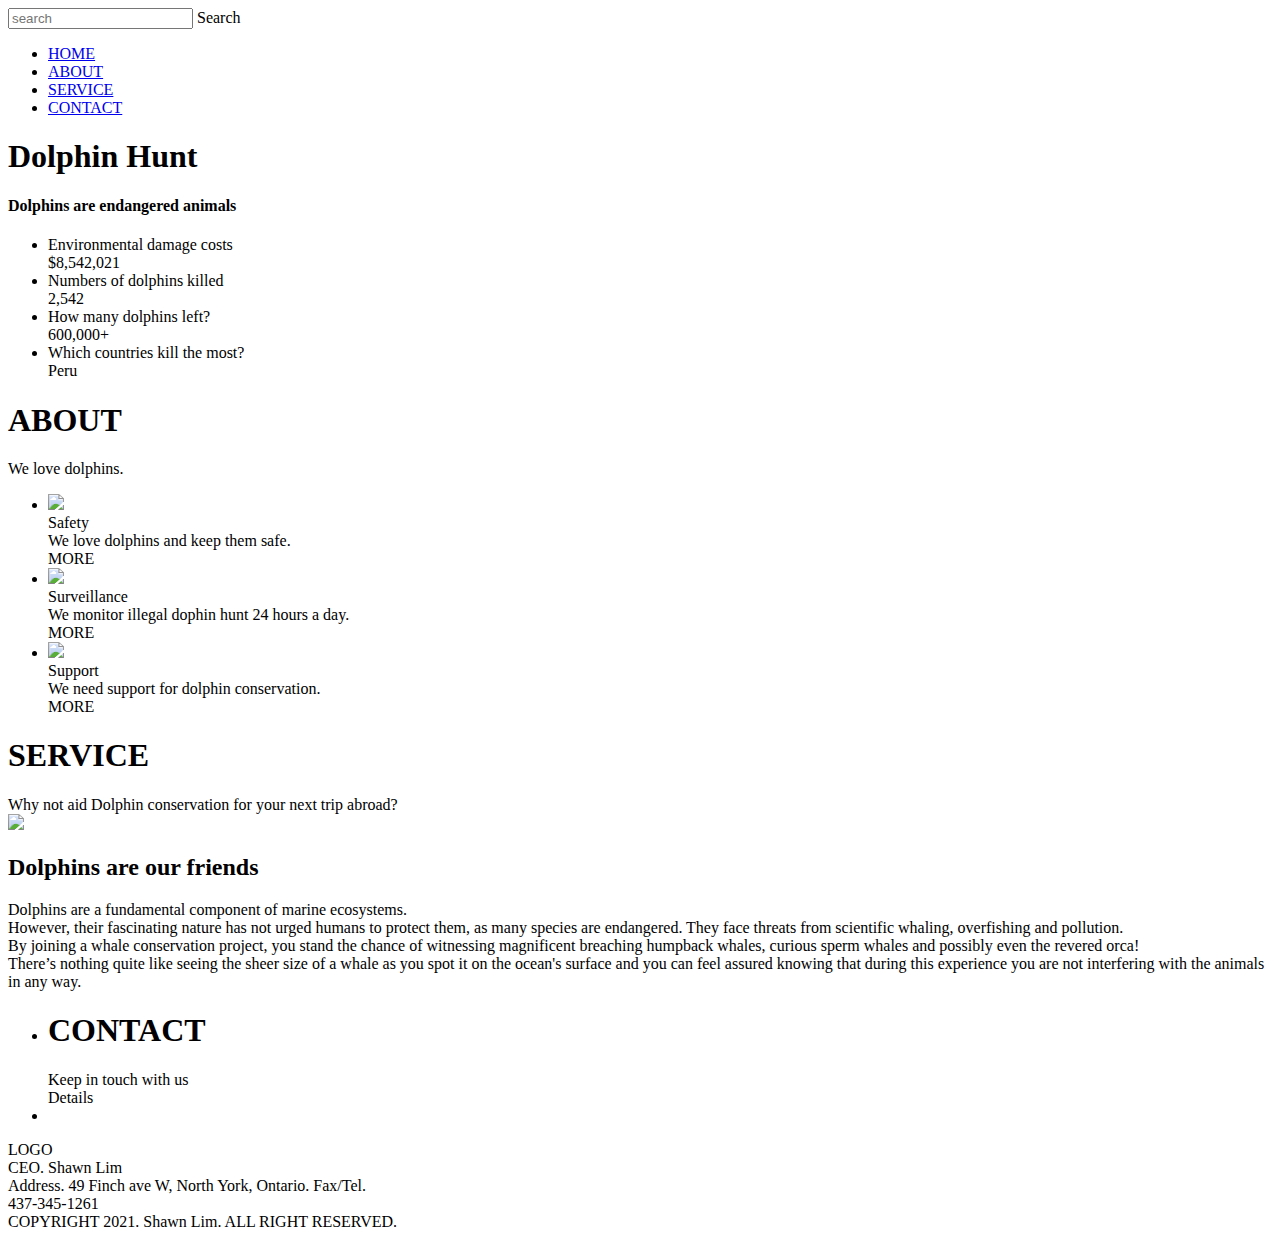
==== index.html @ 5cba8f2c "Rename home.html to index.html" ====
<!doctype html>
<html lang="ko">
  <head>
    <link href="https://fonts.googleapis.com/css2?family=Lato:wght@300&display=swap" rel="stylesheet">
    <link rel="stylesheet" type="text/css" href="style.css">
  </head>
  <body>
    <div class="wrap">
      <div class="intro_bg">
        <div class="header">
          <div class="searchArea">
            <form>
              <input type="search" placeholder="search">
              <span>Search</span>
            </form>
          </div>
          <ul class="nav">
            <li><a href="#">HOME</a></li>
            <li><a href="#">ABOUT</a></li>
            <li><a href="#">SERVICE</a></li>
            <li><a href="#">CONTACT</a></li>
          </ul>
        </div>
        <div class="intro_text">
          <h1>Dolphin Hunt</h1>
          <h4 class="contents1">Dolphins are endangered animals</h4>
        </div>
      </div>
      </div>
      <!-- intro end-->
      <ul class="amount">
        <li>
          <div>
            <div class="contents1">Environmental damage costs</div>
            <div class="result">$8,542,021</div>
          </div>
        </li>
        <li>
          <div>
            <div class="contents1">Numbers of dolphins killed</div>
            <div class="result">2,542</div>
          </div>
        </li>
        <li>
          <div>
            <div class="contents1">How many dolphins left?</div>
            <div class="result">600,000+</div>
          </div>
        </li>
        <li>
            <div>
              <div class="contents1">Which countries kill the most?</div>
              <div class="result">Peru</div>
            </div>
        </li>
      </ul>
      <!-- amount end -->

      <div class="main_text0">
        <h1>ABOUT</h1>
        <div class="contents1">We love dolphins.</div>
        
        <ul class="icons">
          <li>
            <div class="icon_img">
              <img src="image/icon2.svg">
            </div>
            <div class="contents1_bold">Safety</div>
            <div class="contents2">
              We love dolphins and keep them safe.
            </div>
            <div class="more">
              MORE
            </div>
          </li>

          <li>
            <div class="icon_img">
              <img src="image/icon0.svg">
            </div>
            <div class="contents1_bold">Surveillance</div>
            <div class="contents2">
              We monitor illegal dophin hunt 24 hours a day.
            </div>
            <div class="more">
              MORE
            </div>
          </li>

          <li>
            <div class="icon_img">
              <img src="image/icon1.svg">
            </div>
            <div class="contents1_bold">Support</div>
            <div class="contents2">
              We need support for dolphin conservation.
            </div>
            <div class="more">
              MORE
            </div>
          </li>
        </ul>
      </div>

      <div class="main_text1">
        <h1>SERVICE</h1>
        <div class="contents1">Why not aid Dolphin conservation for your next trip abroad?</div>
        <div class="service">
          <div class="food_photo">
            <img src="image/dolphins.jpg">
          </div>
          <div class="contents2">
              <h2>Dolphins are our friends</h2>
              Dolphins are a fundamental component of marine ecosystems.<br>
               However, their fascinating nature has not urged humans to protect them, as many species are 
               endangered. They face threats from scientific whaling, overfishing and pollution.<br>
              By joining a whale conservation project, you stand the chance of witnessing magnificent breaching 
              humpback whales, curious sperm whales and possibly even the revered orca!<br> 
              There’s nothing quite like seeing the sheer size of a whale as you spot it 
              on the ocean's surface and you can feel assured knowing that during this experience you are not interfering with the animals in any way.<br>  
             
          </div>
        </div>
      </div>

      <div class="main_text2">
        <ul>
          <li>
            <div><h1>CONTACT</h1></div>
            <div>Keep in touch with us</div>
            <div class="more2">Details</div>
          </li>
          <li></li>
        </ul>
      </div>

      <div class="footer">
        <div>LOGO</div>
        <div>
          CEO. Shawn Lim <br>
          Address. 49 Finch ave W, North York, Ontario. Fax/Tel. <br>
          437-345-1261 <br>
          COPYRIGHT 2021. Shawn Lim. ALL RIGHT RESERVED.
        </div>
      </div>
    </div>
  </body>
</html>
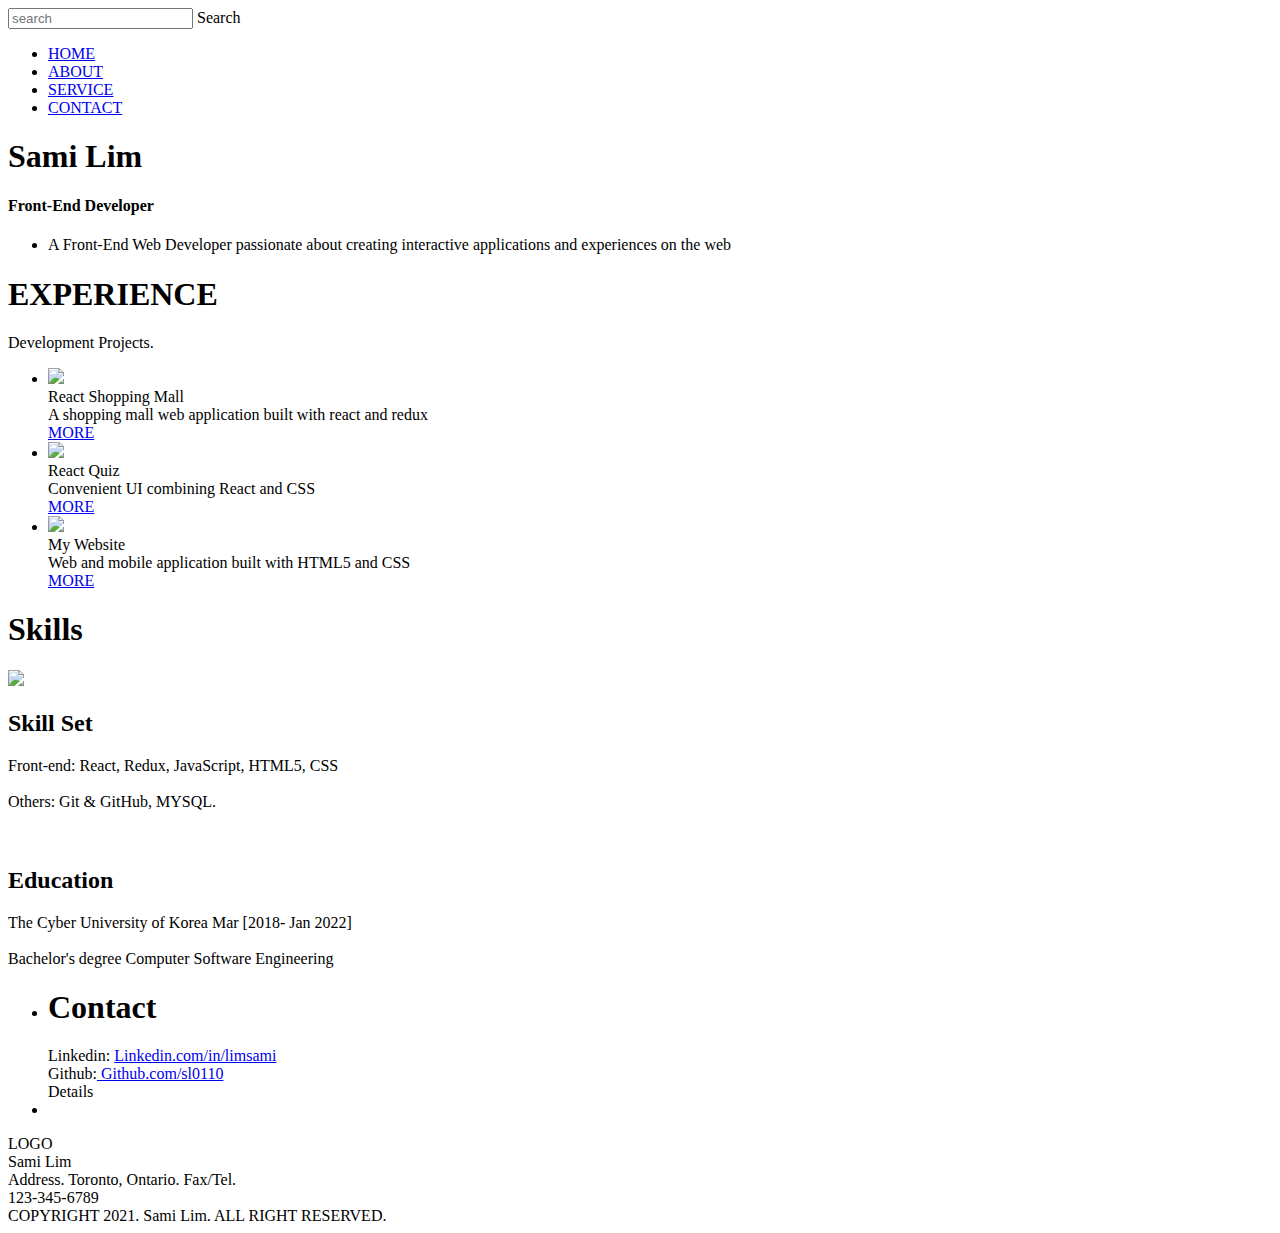
==== commit d12eb7b3: "Update index.html" ====
--- a/index.html
+++ b/index.html
@@ -22,8 +22,8 @@
           </ul>
         </div>
         <div class="intro_text">
-          <h1>Dolphin Hunt</h1>
-          <h4 class="contents1">Dolphins are endangered animals</h4>
+          <h1>Sami Lim</h1>
+          <h4 class="contents1">Front-End Developer</h4>
         </div>
       </div>
       </div>
@@ -31,93 +31,74 @@
       <ul class="amount">
         <li>
           <div>
-            <div class="contents1">Environmental damage costs</div>
-            <div class="result">$8,542,021</div>
+            <div class="contents1">A Front-End Web Developer passionate about creating interactive applications and experiences on the web</div>
+          
           </div>
         </li>
-        <li>
-          <div>
-            <div class="contents1">Numbers of dolphins killed</div>
-            <div class="result">2,542</div>
-          </div>
-        </li>
-        <li>
-          <div>
-            <div class="contents1">How many dolphins left?</div>
-            <div class="result">600,000+</div>
-          </div>
-        </li>
-        <li>
-            <div>
-              <div class="contents1">Which countries kill the most?</div>
-              <div class="result">Peru</div>
-            </div>
-        </li>
+        
       </ul>
       <!-- amount end -->
 
       <div class="main_text0">
-        <h1>ABOUT</h1>
-        <div class="contents1">We love dolphins.</div>
+        <h1>EXPERIENCE</h1>
+        <div class="contents1">Development Projects.</div>
         
         <ul class="icons">
           <li>
             <div class="icon_img">
-              <img src="image/icon2.svg">
+              <img src="image/1.jpg">
             </div>
-            <div class="contents1_bold">Safety</div>
+            <div class="contents1_bold">React Shopping Mall</div>
             <div class="contents2">
-              We love dolphins and keep them safe.
+              A shopping mall web application built with react and redux
             </div>
             <div class="more">
-              MORE
+              <a href = "https://sl0110.github.io/"> MORE</a>
             </div>
           </li>
 
           <li>
             <div class="icon_img">
-              <img src="image/icon0.svg">
+              <img src="image/2.jpg">
             </div>
-            <div class="contents1_bold">Surveillance</div>
+            <div class="contents1_bold">React Quiz</div>
             <div class="contents2">
-              We monitor illegal dophin hunt 24 hours a day.
+              Convenient UI combining React and CSS
             </div>
             <div class="more">
-              MORE
+              <a href = "https://github.com/sl0110/Quiz"> MORE</a>
             </div>
           </li>
 
           <li>
             <div class="icon_img">
-              <img src="image/icon1.svg">
+              <img src="image/3.jpg">
             </div>
-            <div class="contents1_bold">Support</div>
+            <div class="contents1_bold">My Website</div>
             <div class="contents2">
-              We need support for dolphin conservation.
+              Web and mobile application built with HTML5 and CSS
             </div>
             <div class="more">
-              MORE
+              <a href = "https://sl0110.github.io/Blog"> MORE</a>
             </div>
           </li>
         </ul>
       </div>
 
       <div class="main_text1">
-        <h1>SERVICE</h1>
-        <div class="contents1">Why not aid Dolphin conservation for your next trip abroad?</div>
+        <h1>Skills</h1>
         <div class="service">
-          <div class="food_photo">
-            <img src="image/dolphins.jpg">
+          <div>
+            <img src="image/111.png">
           </div>
           <div class="contents2">
-              <h2>Dolphins are our friends</h2>
-              Dolphins are a fundamental component of marine ecosystems.<br>
-               However, their fascinating nature has not urged humans to protect them, as many species are 
-               endangered. They face threats from scientific whaling, overfishing and pollution.<br>
-              By joining a whale conservation project, you stand the chance of witnessing magnificent breaching 
-              humpback whales, curious sperm whales and possibly even the revered orca!<br> 
-              There’s nothing quite like seeing the sheer size of a whale as you spot it 
-              on the ocean's surface and you can feel assured knowing that during this experience you are not interfering with the animals in any way.<br>  
+              <h2>Skill Set</h2>
+              Front-end: React, Redux, JavaScript, HTML5, CSS <br><br>
+              Others: Git & GitHub, MYSQL.<br><br><br>
+              
+              <h2>Education</h2>
+              The Cyber University of Korea Mar [2018- Jan 2022]<br><br>
+              Bachelor's degree Computer Software Engineering
              
           </div>
         </div>
@@ -126,8 +107,11 @@
       <div class="main_text2">
         <ul>
           <li>
-            <div><h1>CONTACT</h1></div>
-            <div>Keep in touch with us</div>
+            <div><h1>Contact</h1></div>
+            <div>Linkedin: <a href = "https://Linkedin.com/in/limsami">Linkedin.com/in/limsami </a><br>
+             Github:<a href = "https://Github.com/sl0110"> Github.com/sl0110</a><br>
+            </div>
+            
             <div class="more2">Details</div>
           </li>
           <li></li>
@@ -137,10 +121,10 @@
       <div class="footer">
         <div>LOGO</div>
         <div>
-          CEO. Shawn Lim <br>
-          Address. 49 Finch ave W, North York, Ontario. Fax/Tel. <br>
-          437-345-1261 <br>
-          COPYRIGHT 2021. Shawn Lim. ALL RIGHT RESERVED.
+          Sami Lim <br>
+          Address. Toronto, Ontario. Fax/Tel. <br>
+          123-345-6789 <br>
+          COPYRIGHT 2021. Sami Lim. ALL RIGHT RESERVED.
         </div>
       </div>
     </div>
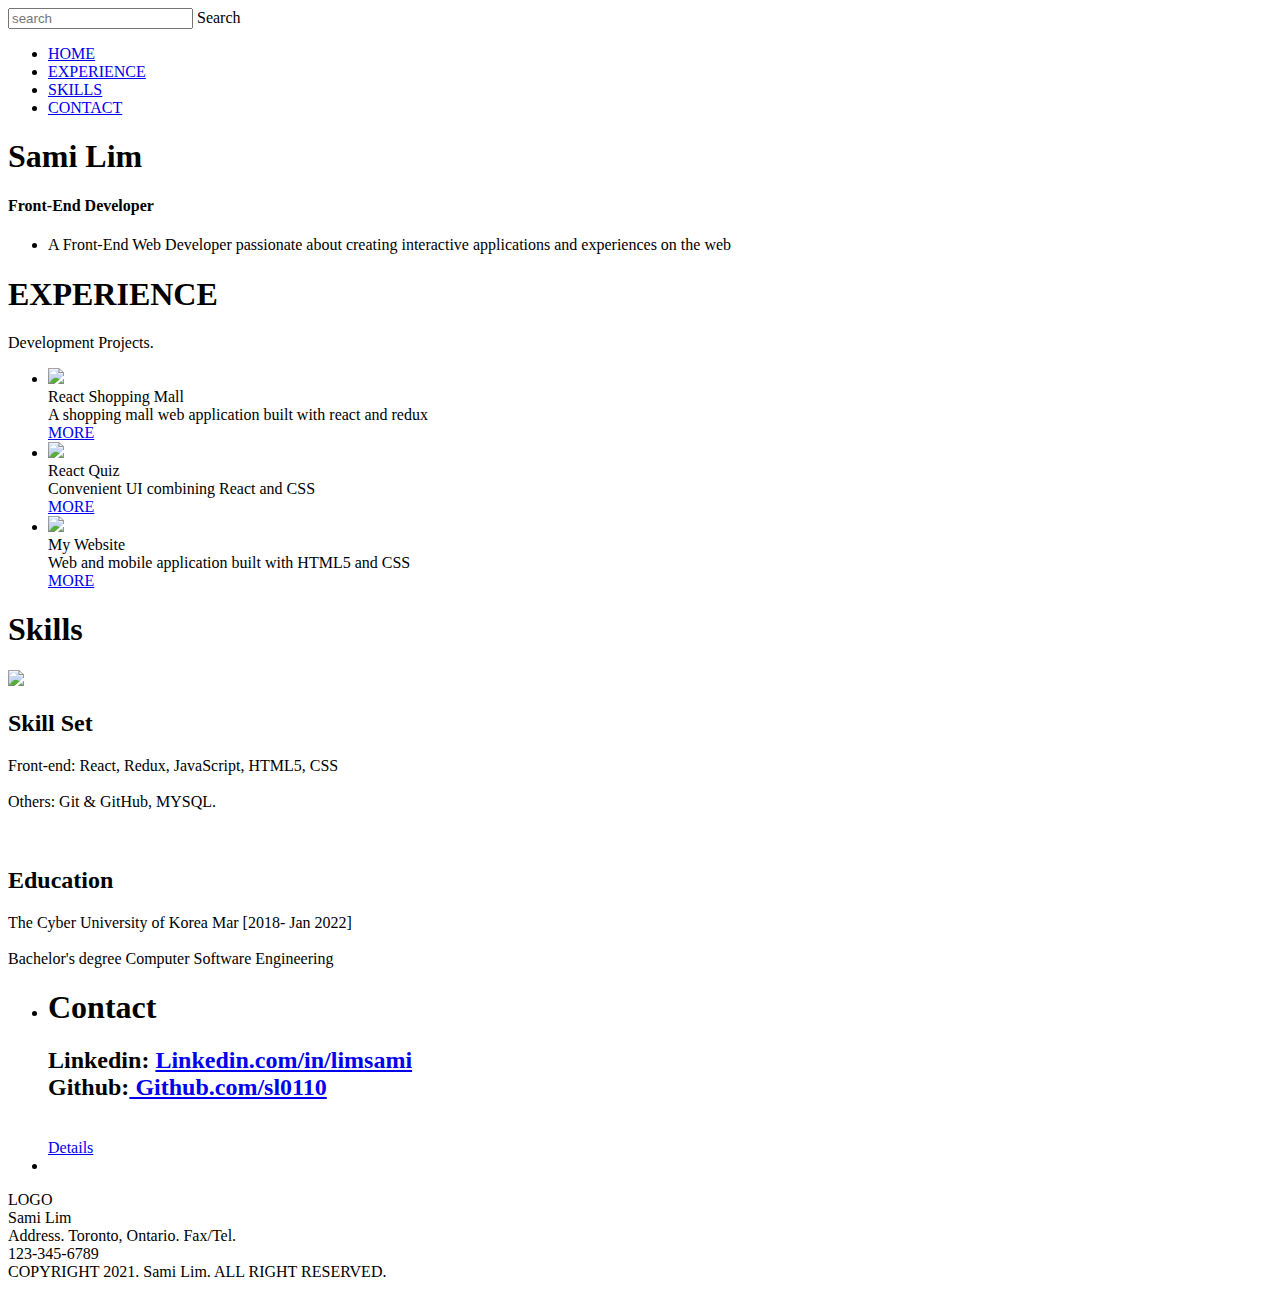
==== commit ae15ffa8: "Update index.html" ====
--- a/index.html
+++ b/index.html
@@ -15,13 +15,14 @@
             </form>
           </div>
           <ul class="nav">
-            <li><a href="#">HOME</a></li>
-            <li><a href="#">ABOUT</a></li>
-            <li><a href="#">SERVICE</a></li>
-            <li><a href="#">CONTACT</a></li>
+            <li><a href="#home">HOME</a></li>
+            <li><a href="#experience">EXPERIENCE</a></li>
+            <li><a href="#skills">SKILLS</a></li>
+            <li><a href="#contact">CONTACT</a></li>
           </ul>
         </div>
         <div class="intro_text">
+          <p id="home"></p>
           <h1>Sami Lim</h1>
           <h4 class="contents1">Front-End Developer</h4>
         </div>
@@ -40,6 +41,7 @@
       <!-- amount end -->
 
       <div class="main_text0">
+        <p id="experience"></p>
         <h1>EXPERIENCE</h1>
         <div class="contents1">Development Projects.</div>
         
@@ -86,7 +88,9 @@
       </div>
 
       <div class="main_text1">
+        <p id="skills"></p>
         <h1>Skills</h1>
+        
         <div class="service">
           <div>
             <img src="image/111.png">
@@ -108,11 +112,12 @@
         <ul>
           <li>
             <div><h1>Contact</h1></div>
-            <div>Linkedin: <a href = "https://Linkedin.com/in/limsami">Linkedin.com/in/limsami </a><br>
-             Github:<a href = "https://Github.com/sl0110"> Github.com/sl0110</a><br>
+            <p id="contact"></p>
+            <div><h2>Linkedin: <a href = "https://Linkedin.com/in/limsami">Linkedin.com/in/limsami </a><br>
+             Github:<a href = "https://Github.com/sl0110"> Github.com/sl0110</a></h2><br>
             </div>
             
-            <div class="more2">Details</div>
+            <div class="more2"><a href = "https://Linkedin.com/in/limsami">Details</a></div>
           </li>
           <li></li>
         </ul>
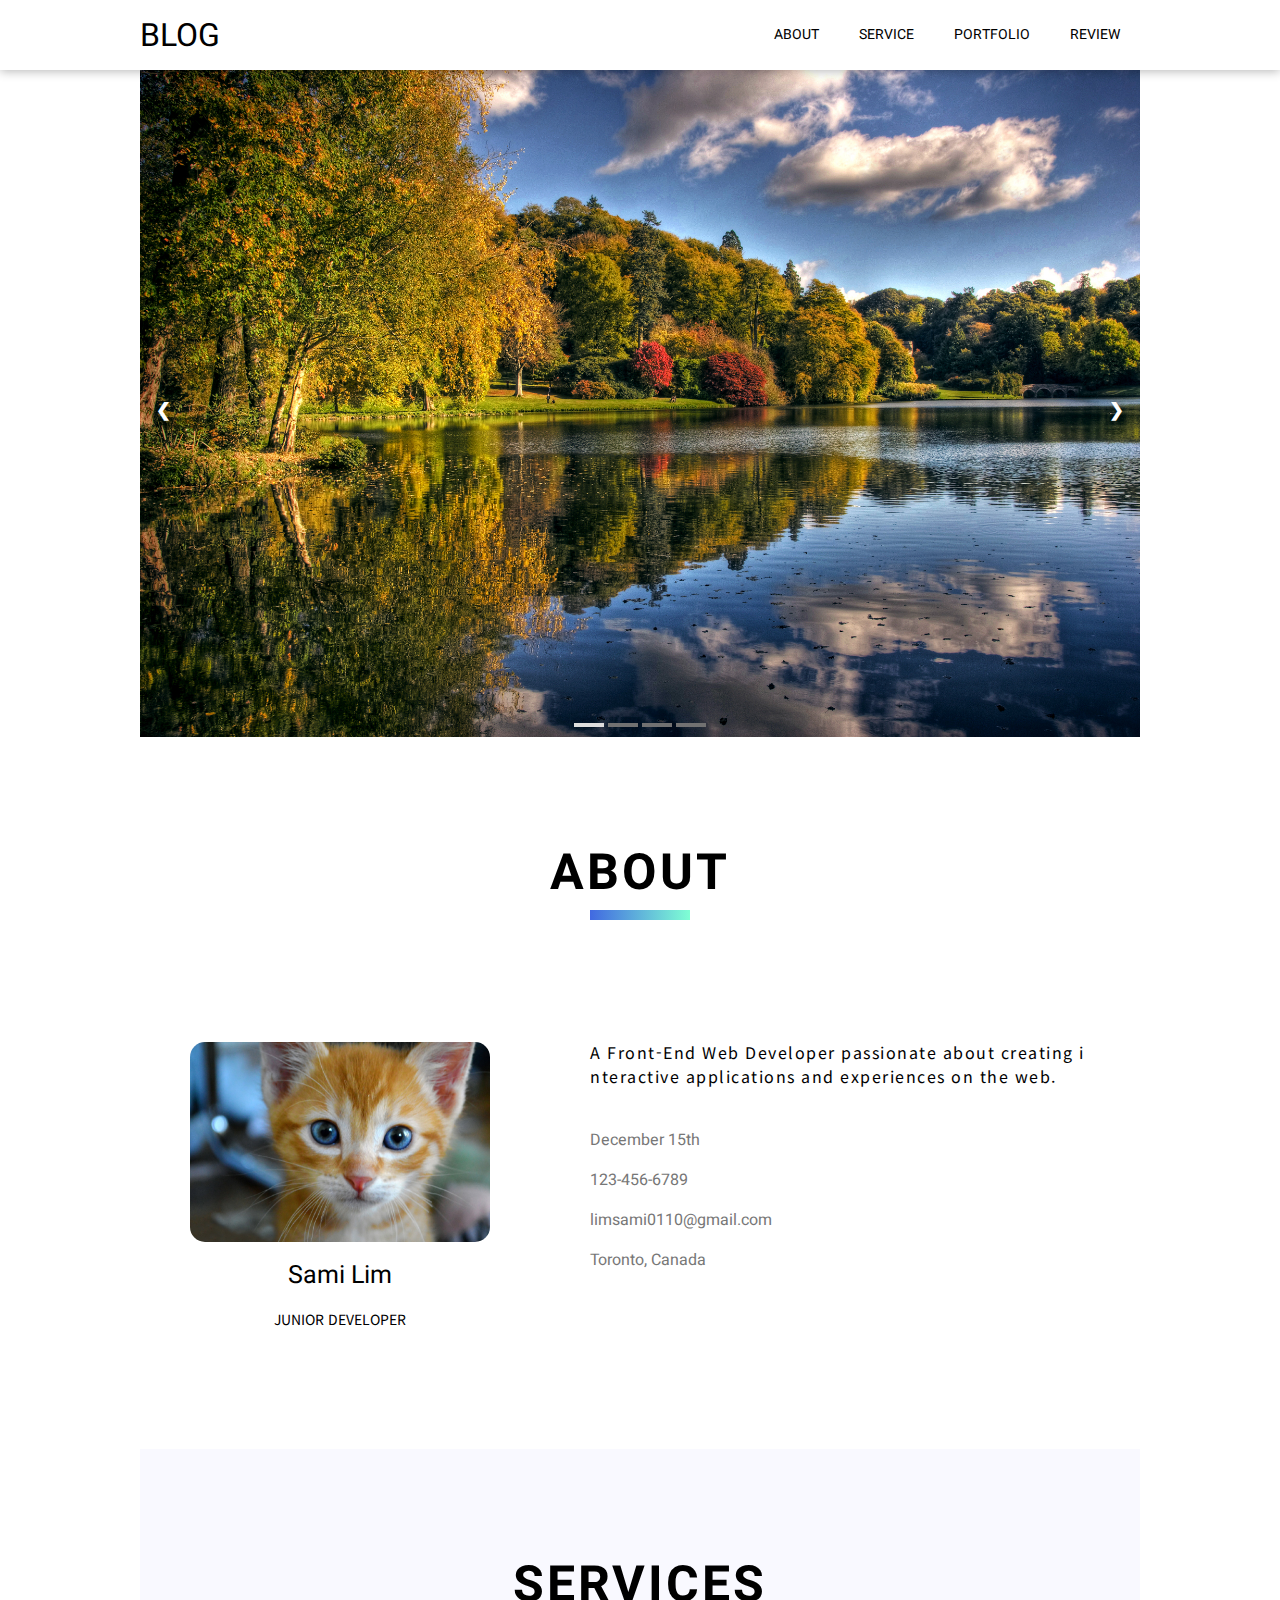
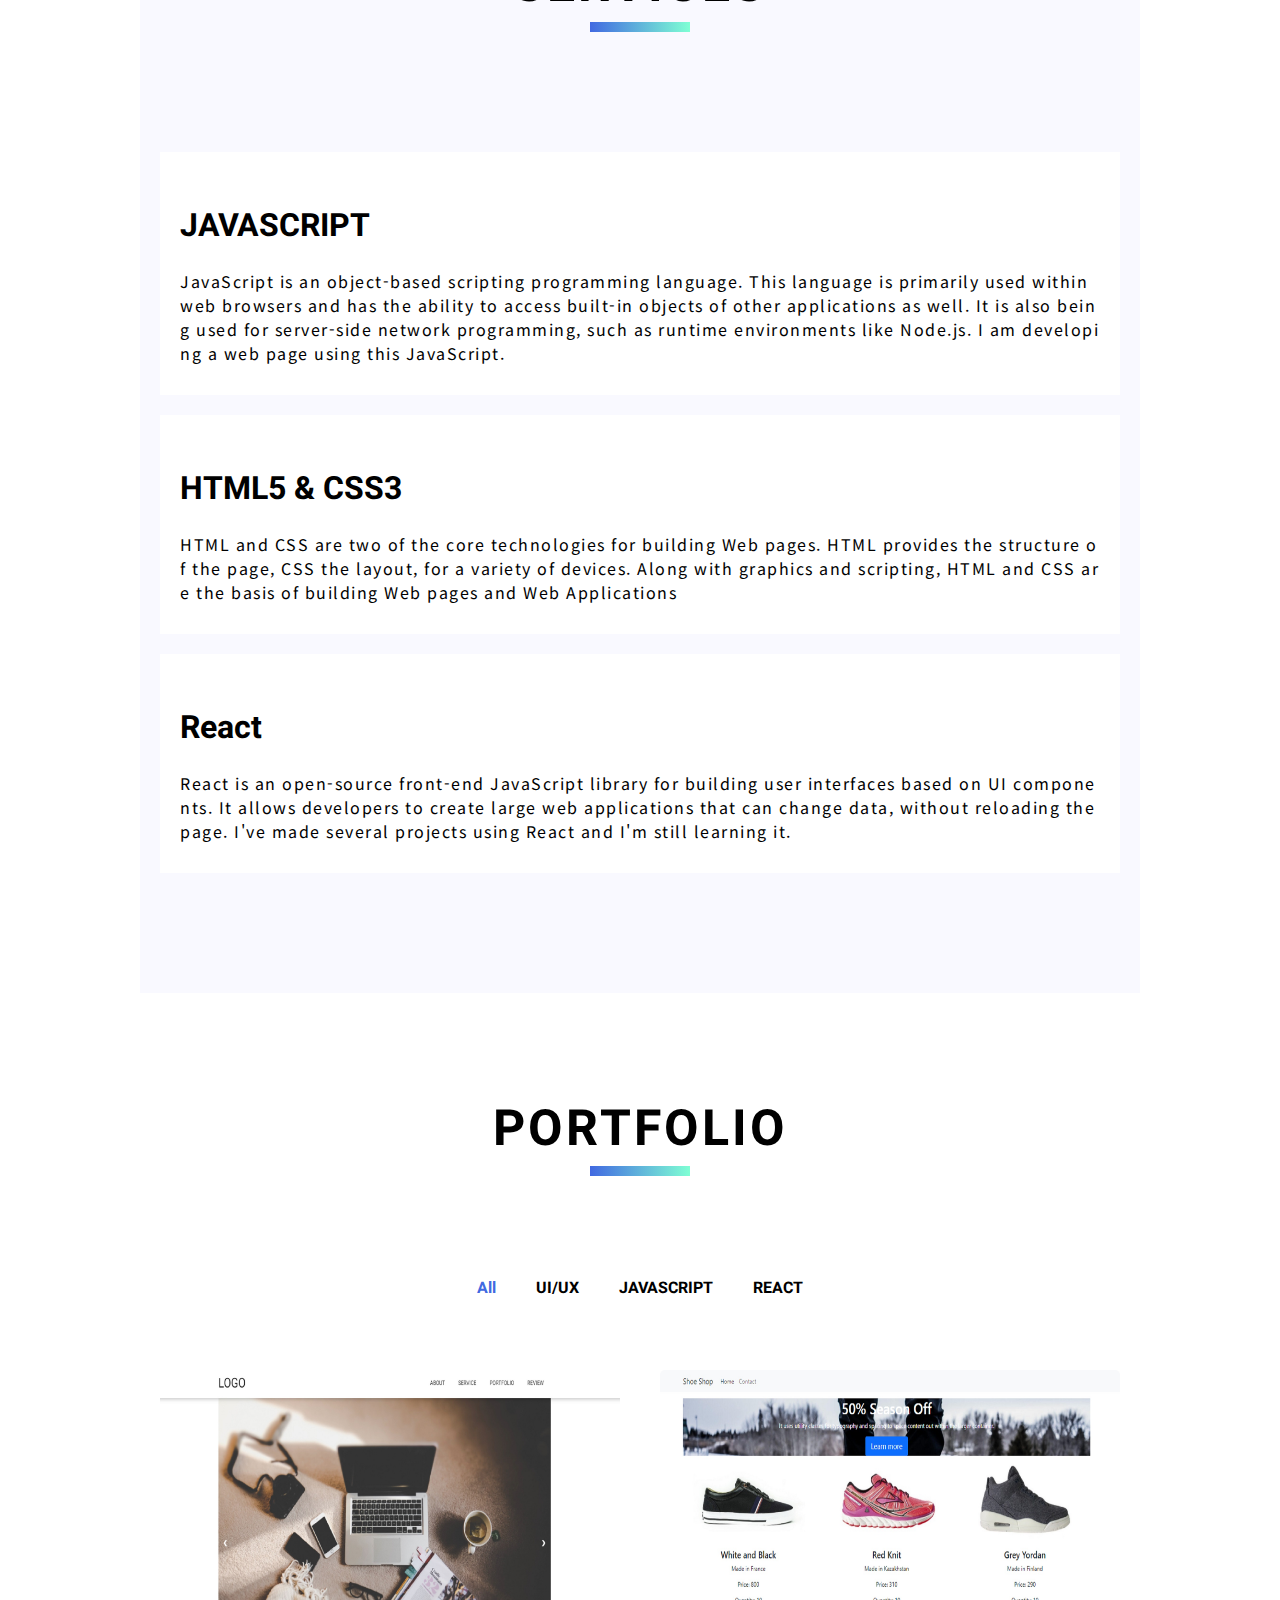
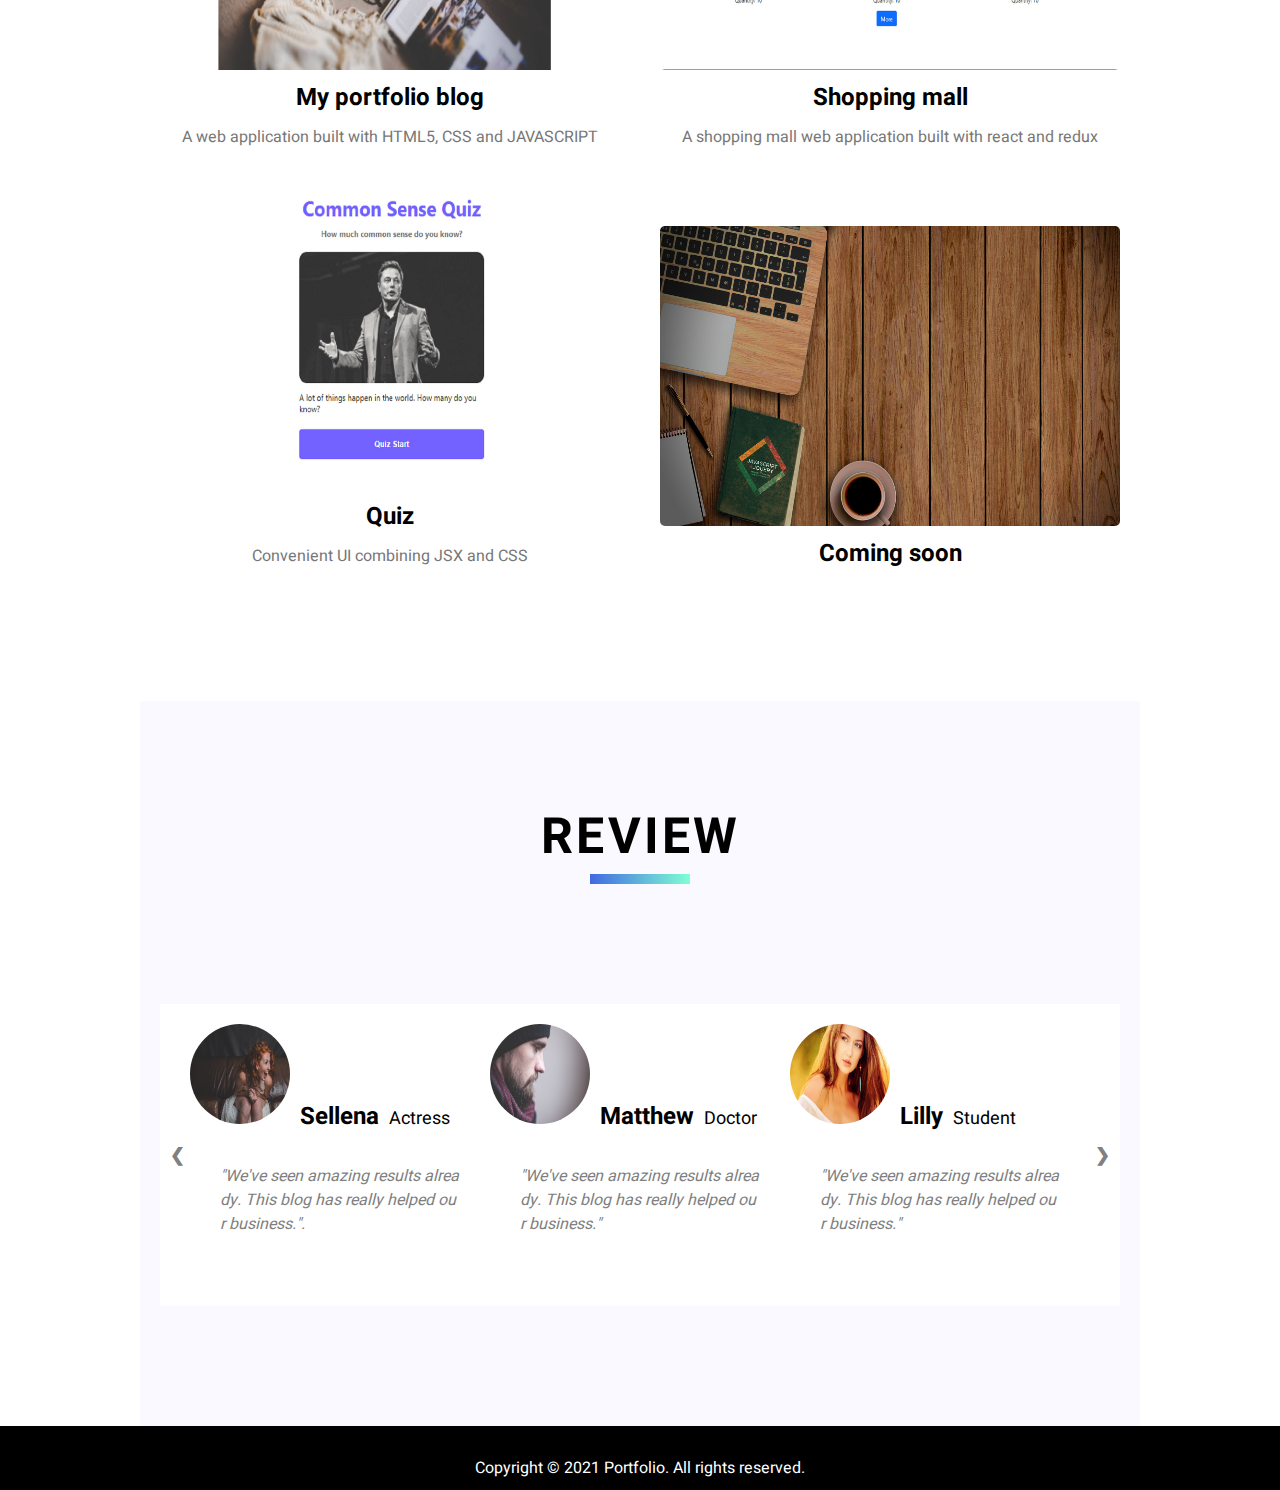
==== commit d0444d14: "Update index.html" ====
--- a/index.html
+++ b/index.html
@@ -1,137 +1,570 @@
-<!doctype html>
+<!DOCTYPE HTML>
 <html lang="ko">
-  <head>
-    <link href="https://fonts.googleapis.com/css2?family=Lato:wght@300&display=swap" rel="stylesheet">
-    <link rel="stylesheet" type="text/css" href="style.css">
-  </head>
-  <body>
-    <div class="wrap">
-      <div class="intro_bg">
-        <div class="header">
-          <div class="searchArea">
-            <form>
-              <input type="search" placeholder="search">
-              <span>Search</span>
-            </form>
-          </div>
-          <ul class="nav">
-            <li><a href="#home">HOME</a></li>
-            <li><a href="#experience">EXPERIENCE</a></li>
-            <li><a href="#skills">SKILLS</a></li>
-            <li><a href="#contact">CONTACT</a></li>
-          </ul>
-        </div>
-        <div class="intro_text">
-          <p id="home"></p>
-          <h1>Sami Lim</h1>
-          <h4 class="contents1">Front-End Developer</h4>
-        </div>
-      </div>
-      </div>
-      <!-- intro end-->
-      <ul class="amount">
-        <li>
-          <div>
-            <div class="contents1">A Front-End Web Developer passionate about creating interactive applications and experiences on the web</div>
-          
-          </div>
-        </li>
-        
-      </ul>
-      <!-- amount end -->
-
-      <div class="main_text0">
-        <p id="experience"></p>
-        <h1>EXPERIENCE</h1>
-        <div class="contents1">Development Projects.</div>
-        
-        <ul class="icons">
-          <li>
-            <div class="icon_img">
-              <img src="image/1.jpg">
-            </div>
-            <div class="contents1_bold">React Shopping Mall</div>
-            <div class="contents2">
-              A shopping mall web application built with react and redux
-            </div>
-            <div class="more">
-              <a href = "https://sl0110.github.io/"> MORE</a>
-            </div>
-          </li>
-
-          <li>
-            <div class="icon_img">
-              <img src="image/2.jpg">
-            </div>
-            <div class="contents1_bold">React Quiz</div>
-            <div class="contents2">
-              Convenient UI combining React and CSS
-            </div>
-            <div class="more">
-              <a href = "https://github.com/sl0110/Quiz"> MORE</a>
-            </div>
-          </li>
-
-          <li>
-            <div class="icon_img">
-              <img src="image/3.jpg">
-            </div>
-            <div class="contents1_bold">My Website</div>
-            <div class="contents2">
-              Web and mobile application built with HTML5 and CSS
-            </div>
-            <div class="more">
-              <a href = "https://sl0110.github.io/Blog"> MORE</a>
-            </div>
-          </li>
-        </ul>
-      </div>
-
-      <div class="main_text1">
-        <p id="skills"></p>
-        <h1>Skills</h1>
-        
-        <div class="service">
-          <div>
-            <img src="image/111.png">
-          </div>
-          <div class="contents2">
-              <h2>Skill Set</h2>
-              Front-end: React, Redux, JavaScript, HTML5, CSS <br><br>
-              Others: Git & GitHub, MYSQL.<br><br><br>
-              
-              <h2>Education</h2>
-              The Cyber University of Korea Mar [2018- Jan 2022]<br><br>
-              Bachelor's degree Computer Software Engineering
-             
-          </div>
-        </div>
-      </div>
-
-      <div class="main_text2">
-        <ul>
-          <li>
-            <div><h1>Contact</h1></div>
-            <p id="contact"></p>
-            <div><h2>Linkedin: <a href = "https://Linkedin.com/in/limsami">Linkedin.com/in/limsami </a><br>
-             Github:<a href = "https://Github.com/sl0110"> Github.com/sl0110</a></h2><br>
-            </div>
-            
-            <div class="more2"><a href = "https://Linkedin.com/in/limsami">Details</a></div>
-          </li>
-          <li></li>
-        </ul>
-      </div>
-
-      <div class="footer">
-        <div>LOGO</div>
-        <div>
-          Sami Lim <br>
-          Address. Toronto, Ontario. Fax/Tel. <br>
-          123-345-6789 <br>
-          COPYRIGHT 2021. Sami Lim. ALL RIGHT RESERVED.
-        </div>
-      </div>
-    </div>
-  </body>
+<head>
+	<meta charset="utf-8">
+	<meta http-equiv="X-UA-Compatible" content="IE=edge">
+	<meta name="viewport" content="width=device-width, initial-scale=1.0, maximum-scale=1.0, minimum-scale=1.0, user-scalable=no">
+
+	<title>Portfolio</title>
+	<!-- 인터넷 익스플로러에서 자바스크립트 관련 차단된 컨텐츠 허용 뜨는것 방지-->
+	<!-- saved from url=(0013)about:internet -->
+
+	<!-- icon -->
+	<link rel="stylesheet" href="https://use.fontawesome.com/releases/v5.6.3/css/all.css" integrity="sha384-UHRtZLI+pbxtHCWp1t77Bi1L4ZtiqrqD80Kn4Z8NTSRyMA2Fd33n5dQ8lWUE00s/" crossorigin="anonymous">
+
+	<!-- fonts -->
+	<link href="https://fonts.googleapis.com/css?family=Heebo|Noto+Sans+KR" rel="stylesheet">
+
+	<!-- user style -->
+	<link rel="stylesheet" href="portfolio.css">
+
+</head>
+<body>
+
+	<header class="header-area navbar-fade" id="header">
+		<nav class="navbar">
+			<a class="navbar-brand" id="navbarBrand">Blog</a>
+			<a class="navbar-toggler" id="toggleBtn"><i class="fa fa-bars"></i></a>
+			<div class="navbar-menu" id="menu">
+				<div class="nav-item"><a class="nav-link" id="navbarAbout">About</a></div>
+				<div class="nav-item"><a class="nav-link" id="navbarService">Service</a></div>
+				<div class="nav-item"><a class="nav-link" id="navbarPortfolio">Portfolio</a></div>
+				<div class="nav-item"><a class="nav-link" id="navbarReview">Review</a></div>
+			</div>
+		</nav>
+	</header>
+
+	<div class="section-container">
+		<div class="welcome-area">
+			<div class="container">
+				<div class="image-slide fade">
+					<img src="img/nature-1828603_1920.jpg">
+					<div class="numbertext"></div>
+				</div>
+				<div class="image-slide fade">
+					<img src="img/laptop-2588606_1920.jpg">
+					<div class="numbertext"></div>
+				</div>
+				<div class="image-slide fade">
+					<img src="img/girl-2557468_1920.jpg">
+					<div class="numbertext"></div>
+				</div>
+				<div class="image-slide fade">
+					<img src="img/guy-1569744_1920.jpg">
+					<div class="numbertext"></div>
+				</div>
+
+				<a class="image-prev" id="imagePrev">&#10094;</a>
+				<a class="image-next" id="imageNext">&#10095;</a>
+				
+				<div class="dots">
+					<span class="dot" id="firstDot"></span> 
+					<span class="dot" id="secondDot"></span> 
+					<span class="dot" id="thirdDot"></span>
+					<span class="dot" id="forthDot"></span>
+				</div>
+			</div>
+		</div>
+
+		<section class="about-area" id="about">
+			<div class="title">
+				ABOUT
+			</div>
+			<div class="picture">
+				<img src="img/cat-1246508_1920.jpg">
+				<div class="name">Sami Lim</div>
+				<div class="description">JUNIOR DEVELOPER</div>
+			</div>
+			<div class="text">
+				<div class="intro">
+					A Front-End Web Developer passionate about creating interactive applications and experiences on the web.
+				</div>
+				<ul>
+					<li>
+						<div class="info">
+							<i class="far fa-calendar-alt"></i> December 15th
+						</div>
+					</li>
+					<li>
+						<div class="info">
+							<i class="fas fa-phone"></i> 123-456-6789
+						</div>
+					</li>
+					<li>
+						<div class="info">
+							<i class="fas fa-envelope"></i> limsami0110@gmail.com
+						</div>
+					</li>
+					<li>
+						<div class="info">
+							<i class="fas fa-home"></i> Toronto, Canada
+						</div>
+					</li>
+				</ul>
+				<div class="sns">
+					<a>
+						<i class="fab fa-facebook-f"></i>
+					</a>
+					<a>
+						<i class="fab fa-github" target="_blank" onclick="location.href='https://github.com/sl0110/';"></i>
+					</a>
+					<a>
+						<i class="fab fa-linkedin-in" target="_blank" onclick="location.href='https://www.linkedin.com/in/limsami/';"></i>
+					</a>
+					<a>
+						<i class="fab fa-google-plus-g"></i>
+					</a>
+					<a>
+						<i class="fab fa-instagram"></i>
+					</a>
+				</div>
+			</div>
+		</section>
+
+		<section class="services-area" id="service">
+			<div class="title">
+				SERVICES
+			</div>
+			<div class="container">
+
+				<div class="item">
+					<div class="icon"><span><i class="fab fa-js-square"></i></span></div>
+					<div class="service">JAVASCRIPT</div>
+					<div class="content">JavaScript is an object-based scripting programming language. This language is primarily used within web browsers and has the ability to access built-in objects of other applications as well. It is also being used for server-side network programming, such as runtime environments like Node.js. I am developing a web page using this JavaScript.</div>
+				</div>
+
+				<div class="item">
+					<div class="icon"><span><i class="fas fa-database"></i></span></div>
+					<div class="service">HTML5 & CSS3</div>
+					<div class="content">HTML and CSS are two of the core technologies for building Web pages. HTML provides the structure of the page, CSS the layout, for a variety of devices. Along with graphics and scripting, HTML and CSS are the basis of building Web pages and Web Applications</div>
+				</div>
+
+				<div class="item">
+					<div class="icon"><span><i class="fab fa-react"></i></span></div>
+					<div class="service">React</div>
+					<div class="content">React is an open-source front-end JavaScript library for building user interfaces based on UI components. It allows developers to create large web applications that can change data, without reloading the page. I've made several projects using React and I'm still learning it.</div>
+				</div>
+			</div>
+		</section>
+
+		<section class="portfolio-area" id="portfolio">
+			<div class="title">
+				PORTFOLIO
+			</div>
+			<div class="filter">
+				<ul class="list">
+					<li class="listItem active" id="all">
+						All
+					</li>
+					<li class="listItem" id="uiux">
+						UI/UX
+					</li>
+					<li class="listItem" id="javascript">
+						JAVASCRIPT
+					</li>
+					<li class="listItem" id="react">
+						REACT
+					</li>
+				</ul>
+			</div>
+			<div class="container">
+				<div class="filterItem uiux javascript">
+					<div class="image">
+						<div class="overlay"><i class="far fa-image"></i></div>
+						<img src="img/programming-2115930_1920.jpg">
+					</div>
+					<div class="main">
+						My portfolio blog
+					</div>
+					<div class="sub">
+						A web application built with HTML5, CSS and JAVASCRIPT
+					</div>
+					<div class="text">
+						https://github.com/sl0110/Blog
+					</div>
+				</div>
+				<div class="filterItem react uiux">
+					<div class="image">
+						<div class="overlay"><i class="far fa-image"></i></div>
+						<img src="img/shop-2588074_1920.jpg">
+					</div>
+					<div class="main">
+						Shopping mall
+					</div>
+					<div class="sub">
+						A shopping mall web application built with react and redux
+					</div>
+					<div class="text">
+						https://github.com/sl0110/react_shopping
+					</div>
+				</div>
+				<div class="filterItem react javascript">
+					<div class="image">
+						<div class="overlay"><i class="far fa-image"></i></div>
+						<img src="img/work-731198_1920.jpg">
+					</div>
+					<div class="main">
+						Quiz
+					</div>
+					<div class="sub">
+						Convenient UI combining JSX and CSS
+					</div>
+					<div class="text">
+						https://github.com/sl0110/Quiz
+					</div>
+				</div>
+				<div class="filterItem uiux javascript react">
+					<div class="image">
+						<div class="overlay"><i class="far fa-image"></i></div>
+						<img src="img/web-design-2906159_1920.jpg">
+					</div>
+					<div class="main">
+						Coming soon
+					</div>
+					<div class="sub">
+						<!-- sub -->
+					</div>
+					<div class="text">
+						<!-- description -->
+					</div>
+				</div>
+			
+			</div>
+		</section>
+
+		<section class="review-area" id="review">
+			<div class="title">
+				REVIEW
+			</div>
+			<div class="container">
+
+				<a class="review-prev" id="reviewPrev">&#10094;</a>
+				<a class="review-next" id="reviewNext">&#10095;</a>
+
+				<div class="review-slide res-show">
+					<div class="image">
+						<img src="img/profile/actress-2868705_1920.jpg">
+					</div>
+					<div class="name">
+						Sellena
+					</div>
+					<div class="job">
+						Actress
+					</div>
+					<div class="text">
+						<i>
+							"We've seen amazing results already. This blog has really helped our business.".</i>
+					</div>
+					<div class="rating">
+						<span class="fas fa-star"></span>
+						<span class="fas fa-star"></span>
+						<span class="fas fa-star"></span>
+						<span class="fas fa-star"></span>
+						<span class="fas fa-star-half-alt"></span>
+					</div>
+				</div>
+
+				<div class="review-slide show">
+					<div class="image">
+						<img src="img/profile/adult-1845814_1920.jpg">
+					</div>
+					<div class="name">
+						Matthew
+					</div>
+					<div class="job">
+						Doctor
+					</div>
+					<div class="text">
+						<i>
+							"We've seen amazing results already. This blog has really helped our business."</i>
+					</div>
+					<div class="rating">
+						<span class="fas fa-star"></span>
+						<span class="fas fa-star"></span>
+						<span class="fas fa-star"></span>
+						<span class="fas fa-star"></span>
+						<span class="fas fa-star"></span>
+					</div>
+				</div>
+
+				<div class="review-slide show">
+					<div class="image">
+						<img src="img/profile/beauty-1319951_1920.jpg">
+					</div>
+					<div class="name">
+						Lilly
+					</div>
+					<div class="job">
+						Student
+					</div>
+					<div class="text">
+						<i>
+							"We've seen amazing results already. This blog has really helped our business."</i>
+					</div>
+					<div class="rating">
+						<span class="fas fa-star"></span>
+						<span class="fas fa-star"></span>
+						<span class="fas fa-star"></span>
+						<span class="fas fa-star"></span>
+						<span class="fas fa-star-half-alt"></span>
+					</div>
+				</div>
+
+				<div class="review-slide hide">
+					<div class="image">
+						<img src="img/profile/flower-child-336658_1920.jpg">
+					</div>
+					<div class="name">
+						Adela
+					</div>
+					<div class="job">
+						Lawyer
+					</div>
+					<div class="text">
+						<i>
+							"We've seen amazing results already. This blog has really helped our business."</i>
+					</div>
+					<div class="rating">
+						<span class="fas fa-star"></span>
+						<span class="fas fa-star"></span>
+						<span class="fas fa-star"></span>
+						<span class="fas fa-star"></span>
+						<span class="fas fa-star-half-alt"></span>
+					</div>
+				</div>
+
+				<div class="review-slide hide">
+					<div class="image">
+						<img src="img/profile/girl-looking-away-1995624_1920.jpg">
+					</div>
+					<div class="name">
+						Bella
+					</div>
+					<div class="job">
+						Artist
+					</div>
+					<div class="text">
+						<i>
+							"We've seen amazing results already. This blog has really helped our business."</i>
+					</div>
+					<div class="rating">
+						<span class="fas fa-star"></span>
+						<span class="fas fa-star"></span>
+						<span class="fas fa-star"></span>
+						<span class="fas fa-star"></span>
+						<span class="fas fa-star-half-alt"></span>
+					</div>
+				</div>
+
+				<div class="review-slide hide">
+					<div class="image">
+						<img src="img/profile/winters-1919143_1920.jpg">
+					</div>
+					<div class="name">
+						Chloe
+					</div>
+					<div class="job">
+						Florist
+					</div>
+					<div class="text">
+						<i>
+							"We've seen amazing results already. This blog has really helped our business."</i>
+					</div>
+					<div class="rating">
+						<span class="fas fa-star"></span>
+						<span class="fas fa-star"></span>
+						<span class="fas fa-star"></span>
+						<span class="fas fa-star"></span>
+						<span class="far fa-star"></span>
+					</div>
+				</div>
+
+				<div class="review-slide hide">
+					<div class="image">
+						<img src="img/profile/woman-690118_1920.jpg">
+					</div>
+					<div class="name">
+						Donna
+					</div>
+					<div class="job">
+						Engineer
+					</div>
+					<div class="text">
+						<i>
+							"We've seen amazing results already. This blog has really helped our business."</i>
+					</div>
+					<div class="rating">
+						<span class="fas fa-star"></span>
+						<span class="fas fa-star"></span>
+						<span class="fas fa-star"></span>
+						<span class="fas fa-star"></span>
+						<span class="far fa-star"></span>
+					</div>
+				</div>
+
+				<div class="review-slide hide">
+					<div class="image">
+						<img src="img/profile/woman-918707_1920.jpg">
+					</div>
+					<div class="name">
+						Ellen
+					</div>
+					<div class="job">
+						Broadcaster
+					</div>
+					<div class="text">
+						<i>
+							"We've seen amazing results already. This blog has really helped our business."</i>
+					</div>
+					<div class="rating">
+						<span class="fas fa-star"></span>
+						<span class="fas fa-star"></span>
+						<span class="fas fa-star"></span>
+						<span class="fas fa-star-half-alt"></span>
+						<span class="far fa-star"></span>
+					</div>
+				</div>
+
+				<div class="review-slide hide">
+					<div class="image">
+						<img src="img/profile/woman-1246844_1280.jpg">
+					</div>
+					<div class="name">
+						Grace
+					</div>
+					<div class="job">
+						Actor
+					</div>
+					<div class="text">
+						<i>
+							"We've seen amazing results already. This blog has really helped our business."</i>
+					</div>
+					<div class="rating">
+						<span class="fas fa-star"></span>
+						<span class="fas fa-star"></span>
+						<span class="fas fa-star"></span>
+						<span class="fas fa-star-half-alt"></span>
+						<span class="far fa-star"></span>
+					</div>
+				</div>
+
+				<div class="review-slide hide">
+					<div class="image">
+						<img src="img/profile/woman-1466628_1920.jpg">
+					</div>
+					<div class="name">
+						Jane
+					</div>
+					<div class="job">
+						Model
+					</div>
+					<div class="text">
+						<i>
+							"We've seen amazing results already. This blog has really helped our business."</i>
+					</div>
+					<div class="rating">
+						<span class="fas fa-star"></span>
+						<span class="fas fa-star"></span>
+						<span class="fas fa-star"></span>
+						<span class="fas fa-star"></span>
+						<span class="far fa-star"></span>
+					</div>
+				</div>
+
+				<div class="review-slide hide">
+					<div class="image">
+						<img src="img/profile/young-woman-1149643_1920.jpg">
+					</div>
+					<div class="name">
+						Joy
+					</div>
+					<div class="job">
+						Accountant
+					</div>
+					<div class="text">
+						<i>
+							"We've seen amazing results already. This blog has really helped our business."</i>
+					</div>
+					<div class="rating">
+						<span class="fas fa-star"></span>
+						<span class="fas fa-star"></span>
+						<span class="fas fa-star"></span>
+						<span class="fas fa-star"></span>
+						<span class="far fa-star"></span>
+					</div>
+				</div>
+
+				<div class="review-slide hide">
+					<div class="image">
+						<img src="img/profile/actress-2868705_1920.jpg">
+					</div>
+					<div class="name">
+						Sellena
+					</div>
+					<div class="job">
+						Actress
+					</div>
+					<div class="text">
+						<i>
+							"We've seen amazing results already. This blog has really helped our business."</i>
+					</div>
+					<div class="rating">
+						<span class="fas fa-star"></span>
+						<span class="fas fa-star"></span>
+						<span class="fas fa-star"></span>
+						<span class="fas fa-star"></span>
+						<span class="fas fa-star-half-alt"></span>
+					</div>
+				</div>
+
+				<div class="review-slide hide">
+					<div class="image">
+						<img src="img/profile/adult-1845814_1920.jpg">
+					</div>
+					<div class="name">
+						Matthew
+					</div>
+					<div class="job">
+						Doctor
+					</div>
+					<div class="text">
+						<i>
+							"We've seen amazing results already. This blog has really helped our business."</i>
+					</div>
+					<div class="rating">
+						<span class="fas fa-star"></span>
+						<span class="fas fa-star"></span>
+						<span class="fas fa-star"></span>
+						<span class="fas fa-star"></span>
+						<span class="fas fa-star"></span>
+					</div>
+				</div>
+			</div>
+		</section>
+	</div>
+	<footer class="footer-area">
+		<div class="sns">
+			<div class="item" id="facebook"><i class="fab fa-facebook-square"></i></div>
+			<div class="item" id="twitter" target="_blank" onclick="location.href='https://github.com/sl0110';"><i class="fab fa-github"></i></div>
+			<div class="item" id="linkedin" target="_blank" onclick="location.href='https://www.linkedin.com/in/limsami/';"><i class="fab fa-linkedin"></i></div>
+			<div class="item" id="google"><i class="fab fa-google-plus"></i></div>
+			<div class="item" id="instagram"><i class="fab fa-instagram"></i></div>
+		</div>
+		<div class="info">
+			<p>Copyright © 2021 Portfolio. All rights reserved.</p>
+		</div>
+	</footer>
+
+	<div id="portfolioModal" class="modal"b>
+		<span class="close" id="modalClose">&times;</span>
+		<div class="container">
+			<img id="modalImage">
+			<div id="modalMain" class="modal-main"></div>
+			<div id="modalSub" class="modal-sub"></div>
+			<div id="modalText" class="modal-text"></div>
+		</div>
+	</div>
+
+	<script src="portfolio.js"></script>
+</body>
 </html>
--- a/portfolio.css
+++ b/portfolio.css
@@ -0,0 +1,739 @@
+/* COMMON */
+* {
+    margin: 0;
+    padding: 0;
+    font-size: 0;
+}
+
+body {
+    box-sizing: border-box;
+    -webkit-box-sizing: border-box;
+    -moz-box-sizing: border-box;
+    word-break: break-all;
+    font-family: 'Heebo', sans-serif;
+}
+
+img {
+    width: 100%;
+    height: 100%;
+}
+
+a {
+    text-decoration: none;
+    font-size: 14px;
+    text-transform: uppercase;
+}
+
+ul {
+    list-style-type: none;
+}
+
+/* HEADER */
+.header-area {
+    position: relative;
+    top: 0;
+    left: 0;
+    width: 100%;
+    z-index: 99;
+    background-color: white;
+    box-shadow: 0 1px 10px rgba(0, 0, 0, 0.3);
+}
+
+.navbar-fade {
+    animation-name: navbar-fade;
+    animation-duration: 0.5s;
+    -webkit-animation-name: navbar-fade;
+    -webkit-animation-duration: 0.5s;
+}
+
+@keyframes navbar-fade {
+    from { opacity: .4}
+    to { opacity: 1 }
+}
+
+@-webkit-keyframes navbar-fade {
+    from { opacity: .4}
+    to { opacity: 1 }
+}
+
+.header-area.navbar-fixed {
+    position: fixed;
+}
+
+.header-area > .navbar {
+    width: calc(100% - 120px);
+    margin: 0 60px;
+    overflow: hidden;
+}
+
+@media (min-width: 992px) {
+    .header-area > .navbar {
+        max-width: 900px;
+        margin: 0 auto;
+    }
+}
+
+@media (min-width: 1200px) {
+    .header-area > .navbar {
+        max-width: 1000px;
+    }    
+}
+
+.header-area > .navbar > .navbar-brand {
+    display: inline-block;
+    position: absolute;
+    top: 50%;
+    transform: translateY(-50%);
+    font-size: 32px;
+    cursor: pointer;
+}
+
+.header-area > .navbar > .navbar-toggler * {
+    font-size: 32px;
+}
+
+.header-area > .navbar > .navbar-toggler {
+    float: right;
+    height: 70px;
+    line-height: 70px;
+    font-size: 32px;
+    cursor: pointer;
+}
+
+@media(min-width: 992px) {
+    .header-area > .navbar > .navbar-toggler {
+        display: none;
+    }
+}
+
+.header-area > .navbar > .navbar-menu {
+    position: absolute;
+    background-color: rgba(0, 0, 0, 0.5);
+    top: 70px;
+    left: 0;
+    width: 100%;
+    height: 0;
+    transition: 0.5s ease;
+    overflow: hidden;
+}
+
+.header-area > .navbar > .navbar-menu.show {
+    height: 200px;
+}
+
+.header-area > .navbar > .navbar-menu > .nav-item {
+    float: none;
+    display: block;
+    height: 50px;
+    line-height: 50px;
+}
+
+.header-area > .navbar > .navbar-menu > .nav-item:hover * {
+    background-color: rgba(0, 0, 0, 0.4);
+}
+
+.header-area > .navbar > .navbar-menu > .nav-item > .nav-link {
+    display: block;
+    padding-left: 50px;
+    color: white;
+    cursor: pointer;
+}
+
+@media (min-width: 992px) {
+    .header-area > .navbar > .navbar-menu {
+        position: relative;
+        background-color: transparent;
+        float: right;
+        top: 0;
+        width: auto;
+        height: auto;
+        transition: none;
+    }
+
+    .header-area > .navbar > .navbar-menu.show {
+        height: auto;
+    }
+
+    .header-area > .navbar > .navbar-menu > .nav-item {
+        display: inline-block;
+        height: 70px;
+        line-height: 70px;
+    }
+
+    .header-area > .navbar > .navbar-menu > .nav-item:hover * {
+        background-color: transparent;
+    }
+
+    .header-area > .navbar > .navbar-menu > .nav-item > .nav-link {
+        display: block;
+        padding: 0 20px;
+        color: black;
+    }
+}
+
+/* SECTION CONTAINER */
+.section-container {
+	max-width: 1000px;
+	margin: 0 auto;
+}
+
+
+/* WELCOME AREA */
+.welcome-area {
+	height: auto;
+}
+
+.welcome-area > .container {
+	position: relative;
+	height: 100%;
+}
+
+.welcome-area > .container > .image-slide {
+	height: 100%;
+}
+
+.welcome-area > .container > .image-prev,
+.welcome-area > .container > .image-next {
+	cursor: pointer;
+	position: absolute;
+	top: 50%;
+	width: auto;
+	padding: 16px;
+	margin-top: -22px;
+	color: white;
+	font-weight: bold;
+	font-size: 18px;
+	transition: 0.6s ease;
+	border-radius: 0 3px 3px 0;
+	user-select: none;
+}
+
+.welcome-area > .container > .image-next {
+	right: 0;
+	border-radius: 3px 0 0 3px;
+}
+
+.welcome-area > .container > .image-prev:hover,
+.welcome-area > .container > .image-next:hover {
+	background-color: rgba(0,0,0,0.8);
+}
+
+.welcome-area > .container > .dots {
+	position: absolute;
+	width: 100%;
+	bottom: 10px;
+	text-align: center;
+}
+
+.welcome-area > .container > .dots > .dot {
+	cursor: pointer;
+	height: 4px;
+	width: 30px;
+	margin: 0 2px;
+	background-color: #717171;
+	display: inline-block;
+	transition: background-color 0.6s ease;
+}
+
+.welcome-area > .container > .dots > .dot.active,
+.welcome-area > .container > .dots > .dot:hover {
+	background-color: #ddd;
+}
+
+.welcome-area > .container > .fade {
+	-webkit-animation-name: fade;
+	-webkit-animation-duration: 1.5s;
+	animation-name: fade;
+	animation-duration: 1.5s;
+}
+
+@-webkit-keyframes fade {
+	from {opacity: .4} 
+	to {opacity: 1}
+}
+
+@keyframes fade {
+	from {opacity: .4} 
+	to {opacity: 1}
+}
+
+
+/* SECTION */
+section {
+    padding: 100px 0;
+}
+
+.title {
+    font-size: 50px;
+    font-weight: bold;
+    text-align: center;
+    letter-spacing: 3px;
+    padding-bottom: 100px;
+}
+
+.title::after {
+    content: "";
+    display: block;
+    width: 100px;
+    height: 10px;
+    margin: 0 auto;
+    background-image: linear-gradient(to right, royalblue, aquamarine);
+}
+
+
+/* ABOUT AREA */
+.about-area {
+	height: auto;
+	position: relative;
+}
+
+.about-area > .picture {
+	display: block;
+	text-align: center;
+	padding: 20px;
+}
+
+@media (min-width: 992px) {
+	.about-area > .picture {
+		width: calc(40% - 40px);
+		display: inline-block;
+	}
+}
+
+.about-area > .picture > img {
+	max-width: 300px;
+	max-height: 300px;
+	border-radius: 15px;
+}
+
+.about-area > .picture > .name {
+	font-size: 25px;
+	text-align: center;
+	padding: 15px 0;
+}
+
+.about-area > .picture > .description {
+	font-size: 14px;
+	font-family: 'Noto Sans KR', sans-serif;
+}
+
+.about-area > .text {
+	display: block;
+	padding: 30px;
+}
+
+@media (min-width: 992px) {
+	.about-area > .text {
+		width: calc(60% - 100px);
+		display: inline-block;
+		padding: 0 50px;
+	}
+}
+
+.about-area > .text * {
+	font-size: 16px;
+}
+
+.about-area > .text > .intro {
+	padding: 20px 0;
+	font-family: 'Noto Sans KR', sans-serif;
+	letter-spacing: 1.5px;
+}
+
+.about-area > .text > ul {
+	padding: 20px 0;
+}
+
+.about-area > .text > ul > li {
+	height: 40px;
+}
+
+.about-area > .text > ul > li > .info {
+	color: #777;
+}
+
+.about-area > .text > ul > li > .info > i {
+	color: royalblue;
+}
+
+.about-area > .text > .sns {
+	text-align: right;
+}
+
+@media (min-width: 992px) {
+	.about-area > .text > .sns {
+		text-align: left;
+	}
+}
+
+.about-area > .text > .sns > a {
+	width: 50px;
+	line-height: 50px;
+	background-color: #eee;
+	border-radius: 5px;
+	font-size: 16px;
+	display: inline-block;
+	text-align: center;
+	cursor: pointer;
+}
+
+.about-area > .text > .sns > a:hover {
+	background-image: linear-gradient(to right, royalblue , aquamarine);
+}
+
+
+/* SERVICES AREA */
+.services-area {
+	height: auto;
+	background-color: #f9f9ff;
+}
+
+.services-area > .container {
+	text-align: center;
+}
+
+.services-area > .container > .item {
+	height: auto;
+	background-color: white;
+	padding: 20px;
+	margin: 20px;
+	text-align: left;
+	transition: all 0.5s ease;
+}
+
+.services-area > .container > .item:hover {
+	transform: scale(1.015);
+	box-shadow: 0 6px 20px 0 rgba(0, 0, 0, 0.2);
+}
+
+.services-area > .container > .item > .icon {
+	padding: 10px 0;
+	display: inline-block;
+}
+
+.services-area > .container > .item > .icon > span > i {
+	font-size: 48px;
+	color: #aaa;
+}
+
+.services-area > .container > .item > .service {
+	font-size: 32px;
+	font-weight: bold;
+	padding: 10px 0;
+}
+
+
+.services-area > .container > .item > .content {
+	font-size: 16px;
+	font-family: 'Noto Sans KR', sans-serif;
+	letter-spacing: 1.5px;
+	padding: 10px 0;
+}
+
+/* PORTFOLIO AREA */
+.portfolio-area {
+	height: auto;
+}
+
+.portfolio-area > .filter > .list {
+	text-align: center;
+}
+
+.portfolio-area > .filter > .list > .listItem {
+	display: inline-block;
+	font-weight: bold;
+	padding: 0 20px;
+	font-size: 16px;
+	cursor: pointer;
+}
+
+.portfolio-area > .filter > .list > .listItem:hover,
+.portfolio-area > .filter > .list > .listItem.active {
+	color: royalblue;
+}
+
+.portfolio-area > .container {
+	padding-top: 50px;
+}
+
+.portfolio-area > .container > .filterItem {
+	display: none;
+	width: calc(100% - 40px);
+	margin: 20px;
+	text-align: center;
+}
+
+@media (min-width: 992px) {
+	.portfolio-area > .container > .filterItem {
+		width: calc(50% - 40px);
+	}
+}
+
+.portfolio-area > .container > .filterItem.show {
+	display: inline-block;
+}
+
+.portfolio-area > .container > .filterItem > .image {
+	position: relative;
+	max-height: 700px;
+}
+
+@media (min-width: 992px) {
+	.portfolio-area > .container > .filterItem > .image {
+		height: 300px;
+	}
+}
+
+.portfolio-area > .container > .filterItem > .image > .overlay {
+	position: absolute;
+	top: 0;
+	left: 0;
+	width: 100%;
+	height: 100%;
+	opacity: 0;
+	transition: all 300ms ease;
+	cursor: pointer;
+}
+
+.portfolio-area > .container > .filterItem > .image:hover > .overlay {
+	background-image: linear-gradient(to right, royalblue , aquamarine);
+	opacity: 0.9;
+}
+
+.portfolio-area > .container > .filterItem > .image > .overlay > i {
+	position: absolute;
+	top: 50%;
+	left: 50%;
+	transform: translate(-50%, -50%);
+	color: white;
+	font-size: 48px;
+}
+
+.portfolio-area > .container > .filterItem > .image > img {
+	border-radius: 5px;
+}
+
+.portfolio-area > .container > .filterItem > .main {
+	font-size: 24px;
+	font-weight: bold;
+	padding: 10px 0;
+}
+
+.portfolio-area > .container > .filterItem > .sub {
+	font-size: 16px;
+	color: #777;
+}
+
+.portfolio-area > .container > .filterItem > .text {
+	display: none;
+}
+
+#portfolioModal {
+	display: none;
+	position: fixed; 
+	z-index: 100;
+	left: 0;
+	top: 0;
+	width: 100%;
+	height: 100%;
+	overflow: auto;
+	background-color: rgba(0,0,0,0.9);
+	text-align: center;
+	overflow: hidden;
+}
+
+#portfolioModal > .close {
+	display: block;
+	text-align: right;
+	color: #f1f1f1;
+	font-size: 40px;
+	font-weight: bold;
+	transition: 0.3s;
+	cursor: pointer;
+	padding: 0 20px;
+}
+
+#portfolioModal > .close:hover,
+#portfolioModal > .close:focus {
+	color: #bbb;
+}
+
+#portfolioModal > .container {
+	width: 100%;
+	height: auto;
+}
+
+#portfolioModal > .container > img {
+	width: calc(100% - 40px);
+	padding: 20px;
+}
+
+@media (min-width: 992px) {
+	#portfolioModal > .container > img {
+		max-width: 700px;
+	}
+}
+
+#portfolioModal > .container > .modal-main {
+	position: relative;
+	font-size: 24px;
+	font-weight: bold;
+	color: white;
+	padding: 10px 0;
+}
+
+#portfolioModal > .container > .modal-sub {
+	font-size: 20px;
+	color: white;
+	padding: 10px 0;
+}
+
+#portfolioModal > .container > .modal-text {
+	font-size: 16px;
+	color: #bbb;
+}
+
+/* REVIEW AREA */
+.review-area {
+	height: auto;
+	background-color: #f9f9ff;
+}
+
+.review-area > .container {
+	position: relative;
+	text-align: center;
+	background-color: white;
+	margin: 20px;
+	padding: 40px;
+}
+
+@media (min-width: 992px) {
+	.review-area > .container {
+		padding: 20px 0;
+	}
+}
+
+.review-area > .container > .review-prev,
+.review-area > .container > .review-next {
+	display: inline-block;
+	position: absolute;
+	top: 50%;
+	transform: translateY(-50%);
+	color: gray;
+	font-weight: bold;
+	font-size: 18px;
+	transition: 0.6s ease;
+	user-select: none;
+	padding: 10px;
+	cursor: pointer;
+}
+
+.review-area > .container > .review-prev {
+	left: 0;
+}
+
+.review-area > .container > .review-next {
+	right: 0;
+}
+
+.review-area > .container > .review-prev:hover,
+.review-area > .container > .review-next:hover {
+	color: rgba(0, 0, 0, 0.9);
+}
+
+.review-area > .container > .review-slide {
+	display: inline-block;
+	width: 100%;
+	text-align: left;
+}
+
+@media (min-width: 992px) {
+	.review-area > .container > .review-slide {
+		width: 300px;
+	}
+}
+
+.review-area > .container > .review-slide.res-show {
+	display: inline-block;
+}
+
+.review-area > .container > .review-slide.show {
+	display: none;
+}
+
+@media (min-width: 992px) {
+	.review-area > .container > .review-slide.show {
+		display: inline-block;
+	}
+}
+
+.review-area > .container > .review-slide.hide {
+	display: none;
+}
+
+.review-area > .container > .review-slide > .image {
+	display: inline-block;
+}
+
+.review-area > .container > .review-slide > .image > img {
+	width: 100px;
+	height: 100px;
+	border-radius: 50%;
+}
+
+.review-area > .container > .review-slide > .name {
+	display: inline-block;
+	font-size: 24px;
+	font-weight: bold;
+	padding: 0 10px;
+}
+
+.review-area > .container > .review-slide > .job {
+	display: inline-block;
+	font-size: 18px;
+}
+
+.review-area > .container > .review-slide > .text {
+	padding: 30px;
+}
+
+.review-area > .container > .review-slide > .text > i {
+	font-size: 16px;
+	color: gray;
+}
+
+.review-area > .container > .review-slide > .rating {
+	text-align: right;
+	padding: 10px;
+}
+
+.review-area > .container > .review-slide > .rating > span {
+	font-size: 14px;
+	color: orange;
+}
+
+/* FOOTER AREA */
+.footer-area {
+	height: auto;
+	text-align: center;
+	background-color: black;
+}
+
+.footer-area * {
+	color: white;
+}
+
+.footer-area > .sns > .item {
+	display: inline-block;
+	padding: 10px;
+	cursor: pointer;
+}
+
+.footer-area > .sns > .item > i {
+	font-size: 24px;
+}
+
+.footer-area > .info > p {
+	font-size: 16px;
+	padding: 10px 0;
+}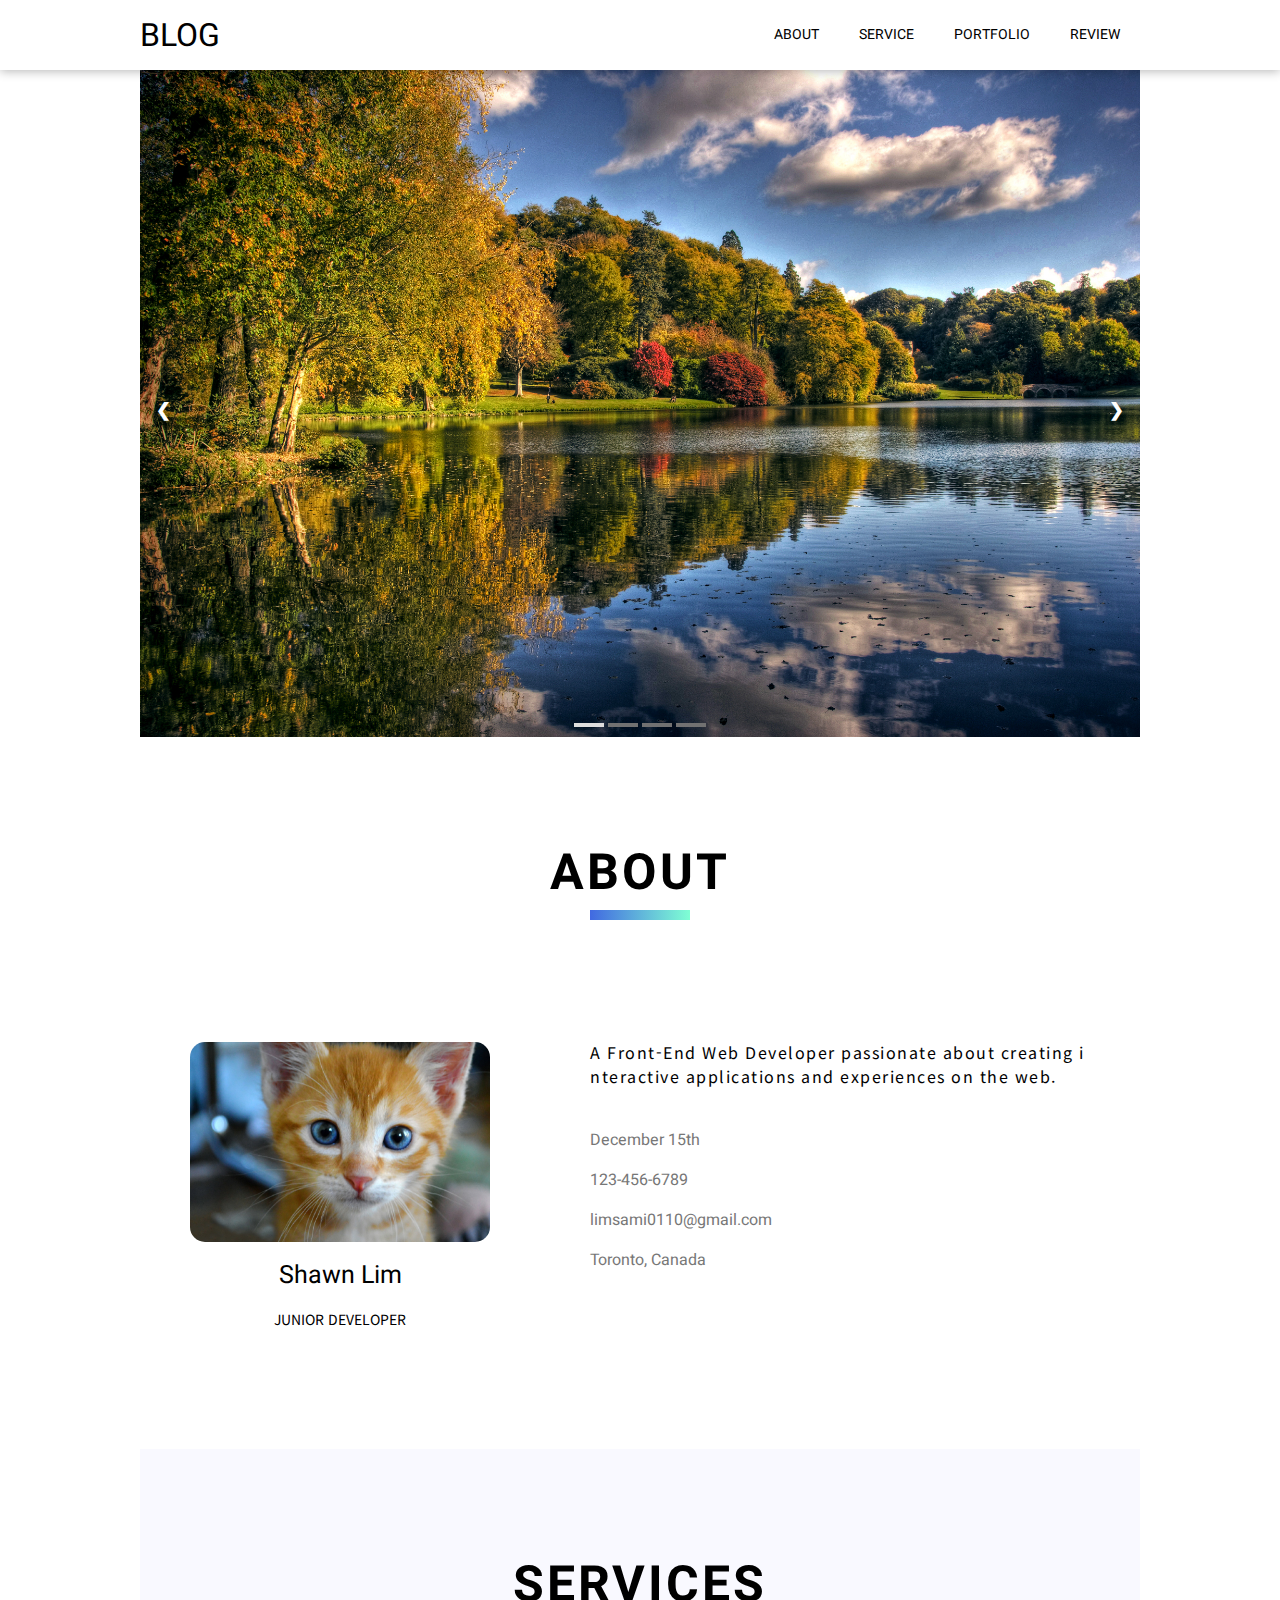
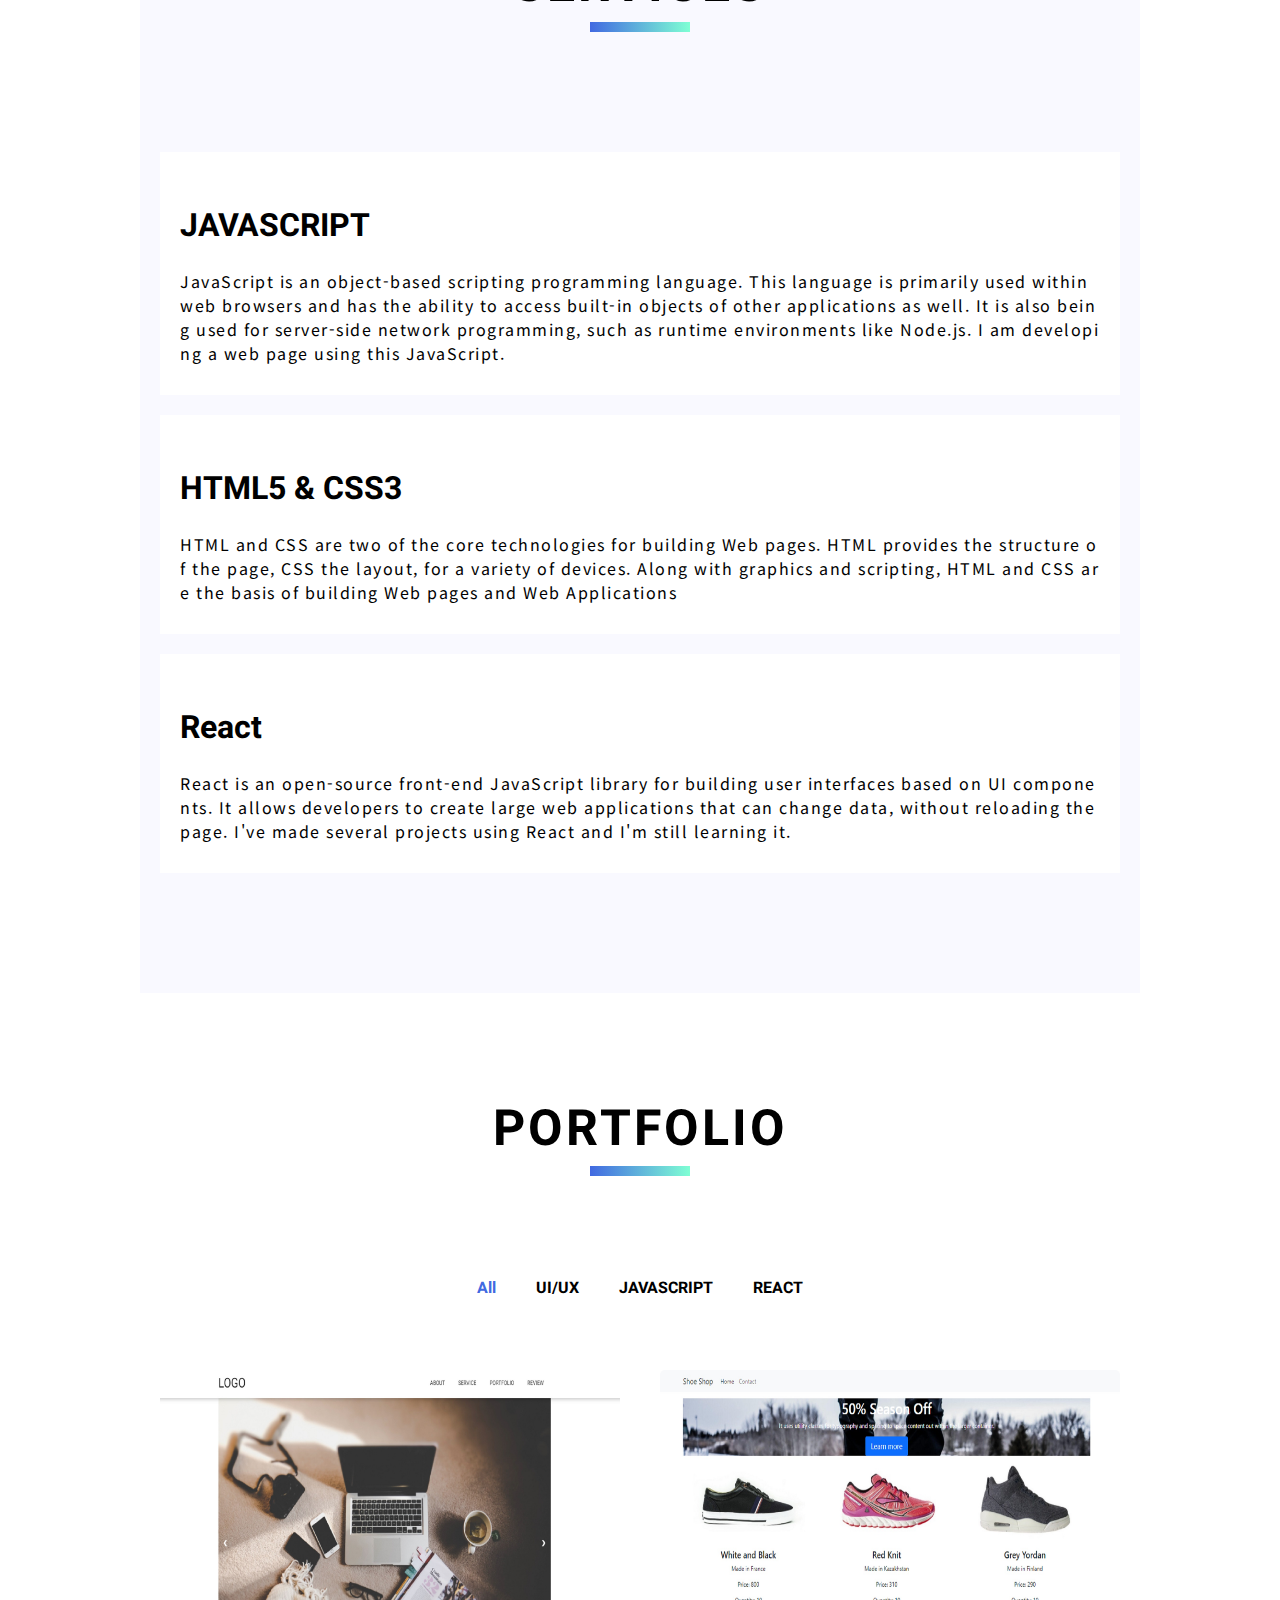
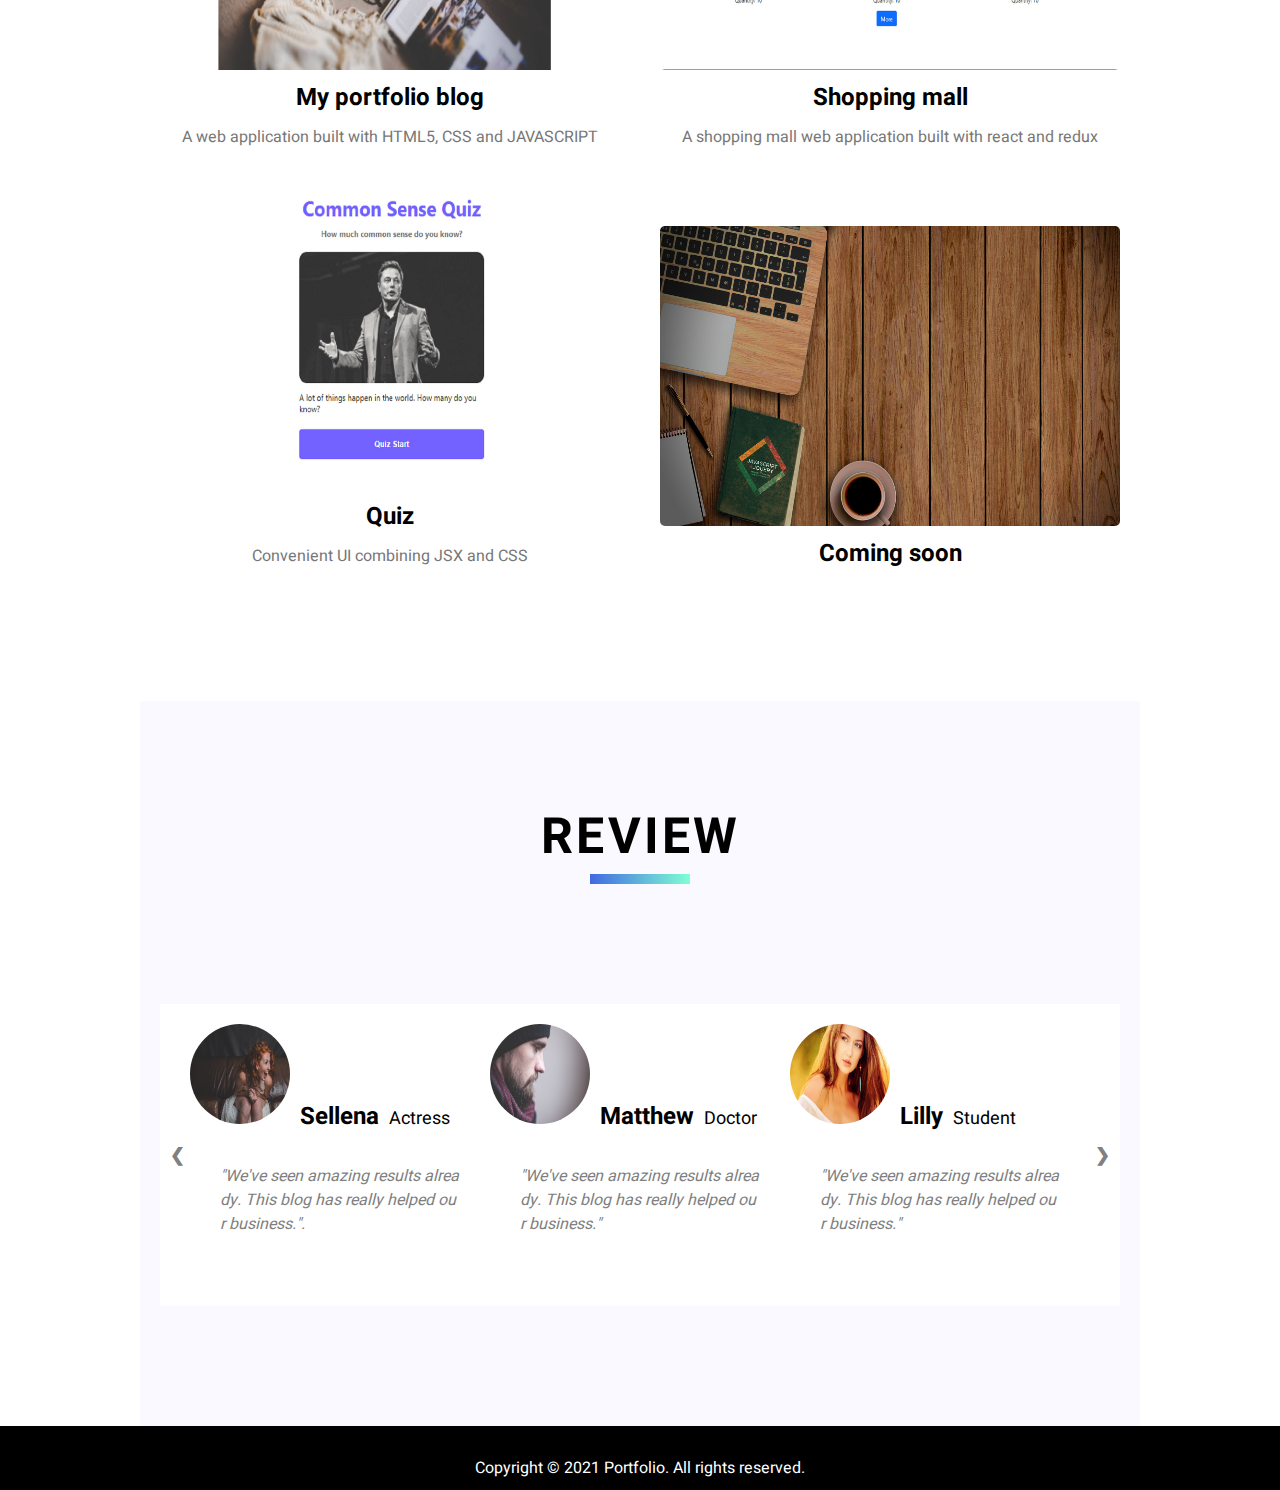
==== commit 1f087e5f: "Update index.html" ====
--- a/index.html
+++ b/index.html
@@ -72,7 +72,7 @@
 			</div>
 			<div class="picture">
 				<img src="img/cat-1246508_1920.jpg">
-				<div class="name">Sami Lim</div>
+				<div class="name">Shawn Lim</div>
 				<div class="description">JUNIOR DEVELOPER</div>
 			</div>
 			<div class="text">
